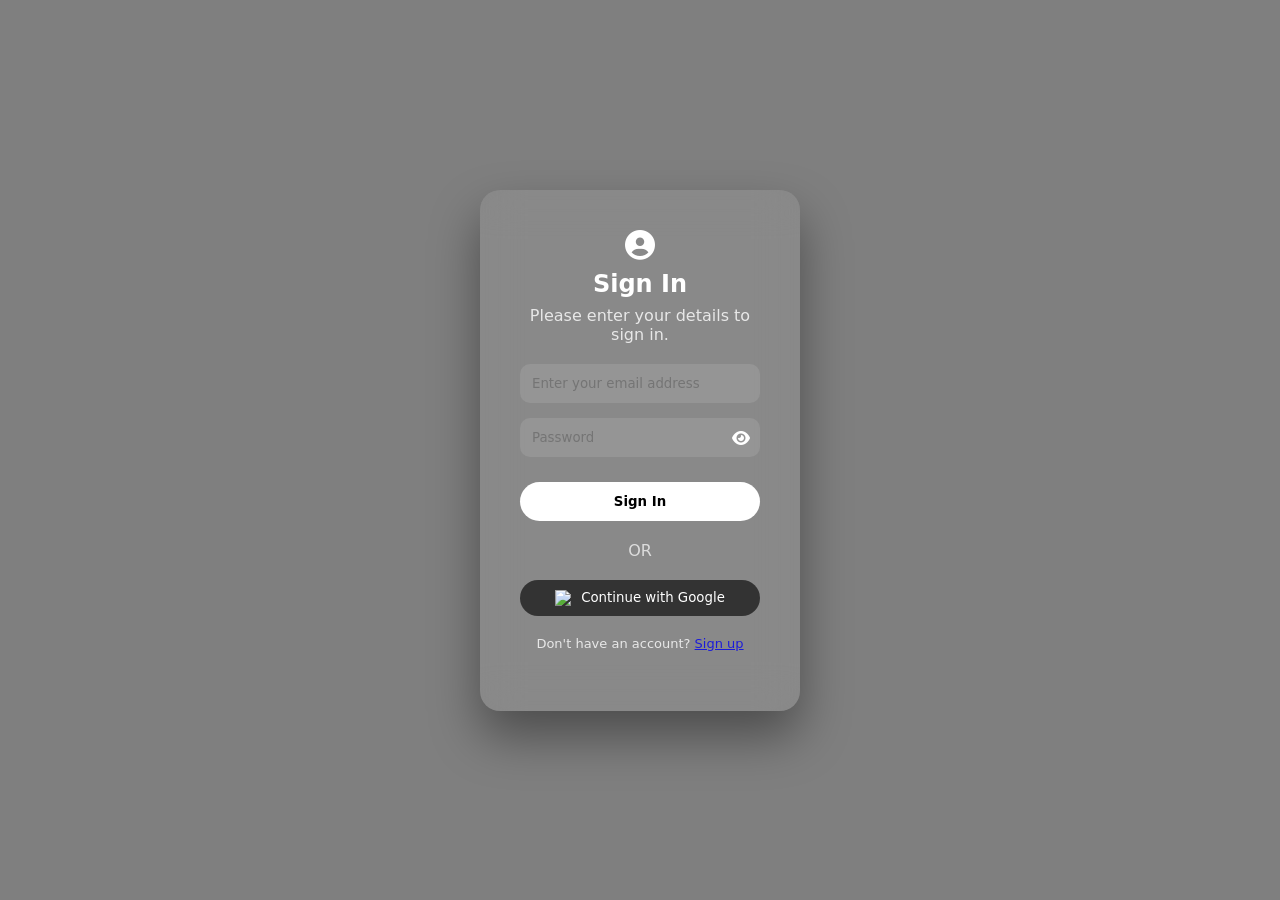
==== login.html @ 8741e0f6 "push1" ====
<!DOCTYPE html>
<html lang="en">

<head>

<meta charset="UTF-8">
<meta name="viewport" content="width=device-width, initial-scale=1.0">

<title>Sign In | VMK Networks</title>

<link rel="stylesheet" href="css/login.css">

<link rel="stylesheet"
href="https://cdnjs.cloudflare.com/ajax/libs/font-awesome/6.5.0/css/all.min.css">

</head>

<body>

<!-- VIDEO BACKGROUND -->

<video autoplay muted loop class="video-bg">
<source src="video/background.mp4" type="video/mp4">
</video>

<div class="overlay"></div>


<!-- LOGIN CARD -->

<div class="login-card">

<i class="fa fa-user-circle icon"></i>

<h2>Sign In</h2>

<p>Please enter your details to sign in.</p>


<form id="loginForm">

<div class="input-box">

<input type="text" id="username" placeholder="Enter your email address">

</div>


<div class="input-box password">

<input type="password" id="password" placeholder="Password">

<i class="fa fa-eye" onclick="togglePassword()"></i>

</div>

<button type="submit" class="login-btn">

Sign In

</button>

</form>


<div class="divider">OR</div>

<button class="google-btn">

<img src="https://img.icons8.com/color/20/google-logo.png">

Continue with Google

</button>

<p class="signup">

Don't have an account? <a href="#">Sign up</a>

</p>

</div>


<script src="js/login.js"></script>

</body>
</html>
---- css/login.css ----
*{
margin:0;
padding:0;
box-sizing:border-box;
font-family:system-ui;
}

body{
height:100vh;
display:flex;
justify-content:center;
align-items:center;
color:white;
}

/* VIDEO */

.video-bg{
position:fixed;
top:0;
left:0;
width:100%;
height:100%;
object-fit:cover;
filter:blur(8px) brightness(.5);
z-index:-2;
}

.overlay{
position:fixed;
width:100%;
height:100%;
background:rgba(0,0,0,.5);
z-index:-1;
}


/* LOGIN CARD */

.login-card{

width:320px;

padding:40px;

border-radius:20px;

background:rgba(255,255,255,0.08);

backdrop-filter:blur(20px);

text-align:center;

box-shadow:0 25px 50px rgba(0,0,0,.4);

}

.icon{
font-size:30px;
margin-bottom:10px;
}

h2{
margin-bottom:8px;
}

p{
opacity:.8;
margin-bottom:20px;
}


/* INPUT */

.input-box{
margin-bottom:15px;
position:relative;
}

.input-box input{

width:100%;

padding:12px;

border:none;

border-radius:10px;

background:rgba(255,255,255,0.1);

color:white;

}

.password i{

position:absolute;

right:10px;

top:12px;

cursor:pointer;

}


/* BUTTON */

.login-btn{

width:100%;

padding:12px;

border:none;

border-radius:20px;

background:white;

color:black;

font-weight:600;

cursor:pointer;

margin-top:10px;

}

.divider{
margin:20px 0;
opacity:.7;
}

.google-btn{

width:100%;

padding:10px;

border:none;

border-radius:20px;

background:#333;

color:white;

display:flex;

align-items:center;

justify-content:center;

gap:10px;

cursor:pointer;

}

.signup{
margin-top:20px;
font-size:13px;
}
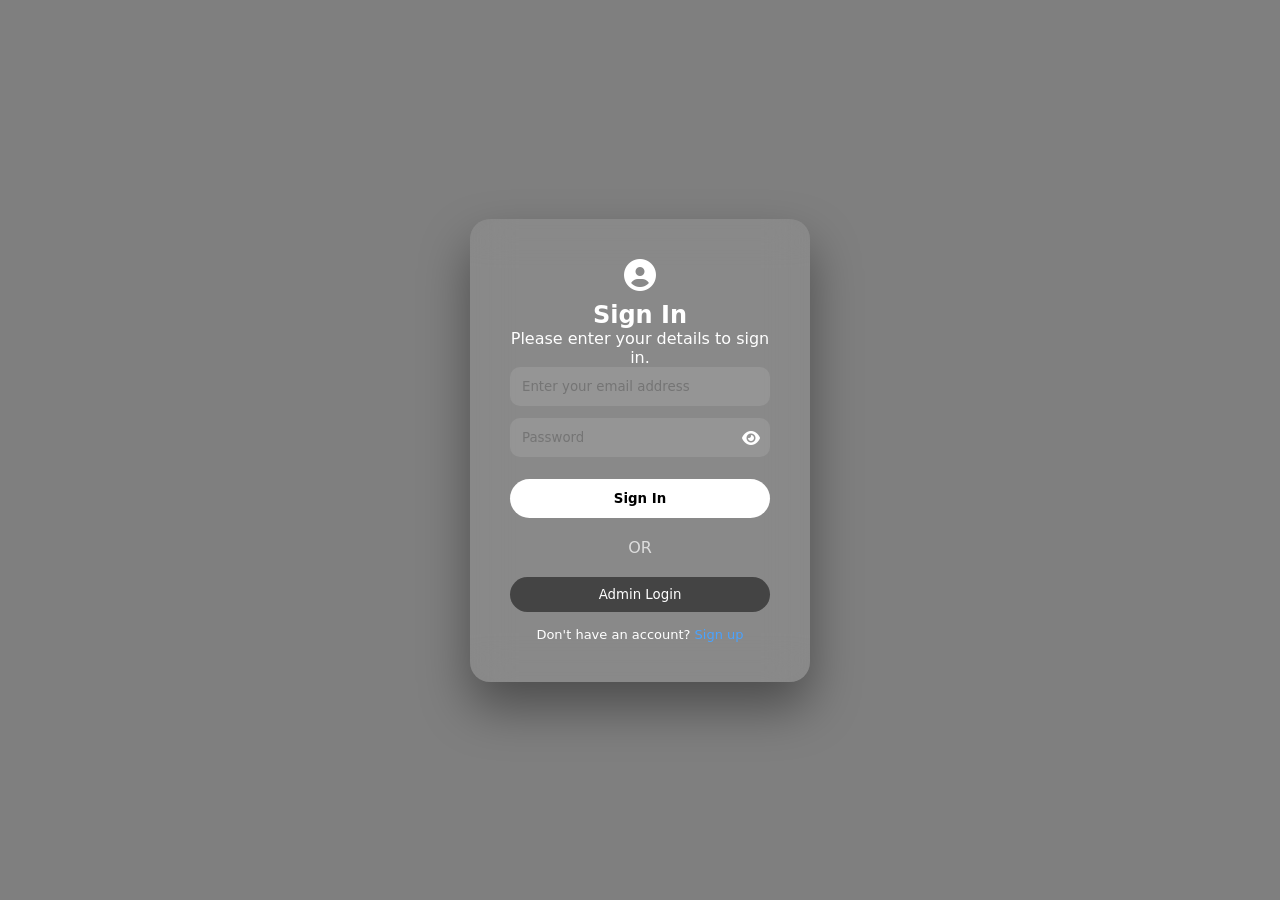
==== commit 06d43897: "update 1" ====
--- a/login.html
+++ b/login.html
@@ -1,5 +1,5 @@
 <!DOCTYPE html>
-<html lang="en">
+<html>
 
 <head>
 
@@ -15,6 +15,7 @@
 
 </head>
 
+
 <body>
 
 <!-- VIDEO BACKGROUND -->
@@ -26,8 +27,6 @@
 <div class="overlay"></div>
 
 
-<!-- LOGIN CARD -->
-
 <div class="login-card">
 
 <i class="fa fa-user-circle icon"></i>
@@ -37,16 +36,13 @@
 <p>Please enter your details to sign in.</p>
 
 
+<!-- LOGIN FORM -->
+
 <form id="loginForm">
 
-<div class="input-box">
+<input type="email" placeholder="Enter your email address">
 
-<input type="text" id="username" placeholder="Enter your email address">
-
-</div>
-
-
-<div class="input-box password">
+<div class="password-box">
 
 <input type="password" id="password" placeholder="Password">
 
@@ -54,28 +50,78 @@
 
 </div>
 
-<button type="submit" class="login-btn">
-
-Sign In
-
-</button>
+<button class="btn">Sign In</button>
 
 </form>
 
 
 <div class="divider">OR</div>
 
-<button class="google-btn">
 
-<img src="https://img.icons8.com/color/20/google-logo.png">
+<button class="admin-btn">
+Admin Login
+</button>
 
-Continue with Google
-
-</button>
 
 <p class="signup">
 
-Don't have an account? <a href="#">Sign up</a>
+Don't have an account?
+
+<a onclick="showRegister()">Sign up</a>
+
+</p>
+
+</div>
+
+
+
+<!-- REGISTER CARD -->
+
+<div class="register-card" id="registerCard">
+
+<h2>Create Account</h2>
+
+
+<form>
+
+<div class="row">
+
+<input placeholder="First Name">
+
+<input placeholder="Last Name">
+
+</div>
+
+<input placeholder="Email">
+
+<input placeholder="Phone">
+
+<input placeholder="Address (Optional)">
+
+<input placeholder="Pin Code">
+
+
+<div class="password-box">
+
+<input type="password" id="regPassword" placeholder="Password">
+
+<i class="fa fa-eye" onclick="toggleRegPassword()"></i>
+
+</div>
+
+<input type="password" placeholder="Confirm Password">
+
+
+<button class="btn">Register</button>
+
+</form>
+
+
+<p class="signup">
+
+Already have an account?
+
+<a onclick="showLogin()">Sign In</a>
 
 </p>
 
--- a/css/login.css
+++ b/css/login.css
@@ -13,7 +13,7 @@
 color:white;
 }
 
-/* VIDEO */
+/* VIDEO BACKGROUND */
 
 .video-bg{
 position:fixed;
@@ -37,9 +37,10 @@
 
 /* LOGIN CARD */
 
-.login-card{
+.login-card,
+.register-card{
 
-width:320px;
+width:340px;
 
 padding:40px;
 
@@ -55,33 +56,24 @@
 
 }
 
+.register-card{
+display:none;
+}
+
+
 .icon{
-font-size:30px;
+font-size:32px;
 margin-bottom:10px;
 }
 
-h2{
-margin-bottom:8px;
-}
 
-p{
-opacity:.8;
-margin-bottom:20px;
-}
-
-
-/* INPUT */
-
-.input-box{
-margin-bottom:15px;
-position:relative;
-}
-
-.input-box input{
+input{
 
 width:100%;
 
 padding:12px;
+
+margin-bottom:12px;
 
 border:none;
 
@@ -93,22 +85,28 @@
 
 }
 
-.password i{
 
-position:absolute;
-
-right:10px;
-
-top:12px;
-
-cursor:pointer;
-
+.row{
+display:flex;
+gap:10px;
 }
 
 
-/* BUTTON */
+.password-box{
+position:relative;
+}
 
-.login-btn{
+.password-box i{
+position:absolute;
+right:10px;
+top:12px;
+cursor:pointer;
+}
+
+
+/* BUTTONS */
+
+.btn{
 
 width:100%;
 
@@ -130,12 +128,8 @@
 
 }
 
-.divider{
-margin:20px 0;
-opacity:.7;
-}
 
-.google-btn{
+.admin-btn{
 
 width:100%;
 
@@ -145,23 +139,27 @@
 
 border-radius:20px;
 
-background:#333;
+background:#444;
 
 color:white;
-
-display:flex;
-
-align-items:center;
-
-justify-content:center;
-
-gap:10px;
 
 cursor:pointer;
 
 }
 
+
+.divider{
+margin:20px 0;
+opacity:.7;
+}
+
+
 .signup{
-margin-top:20px;
+margin-top:15px;
 font-size:13px;
+}
+
+.signup a{
+color:#4aa3ff;
+cursor:pointer;
 }
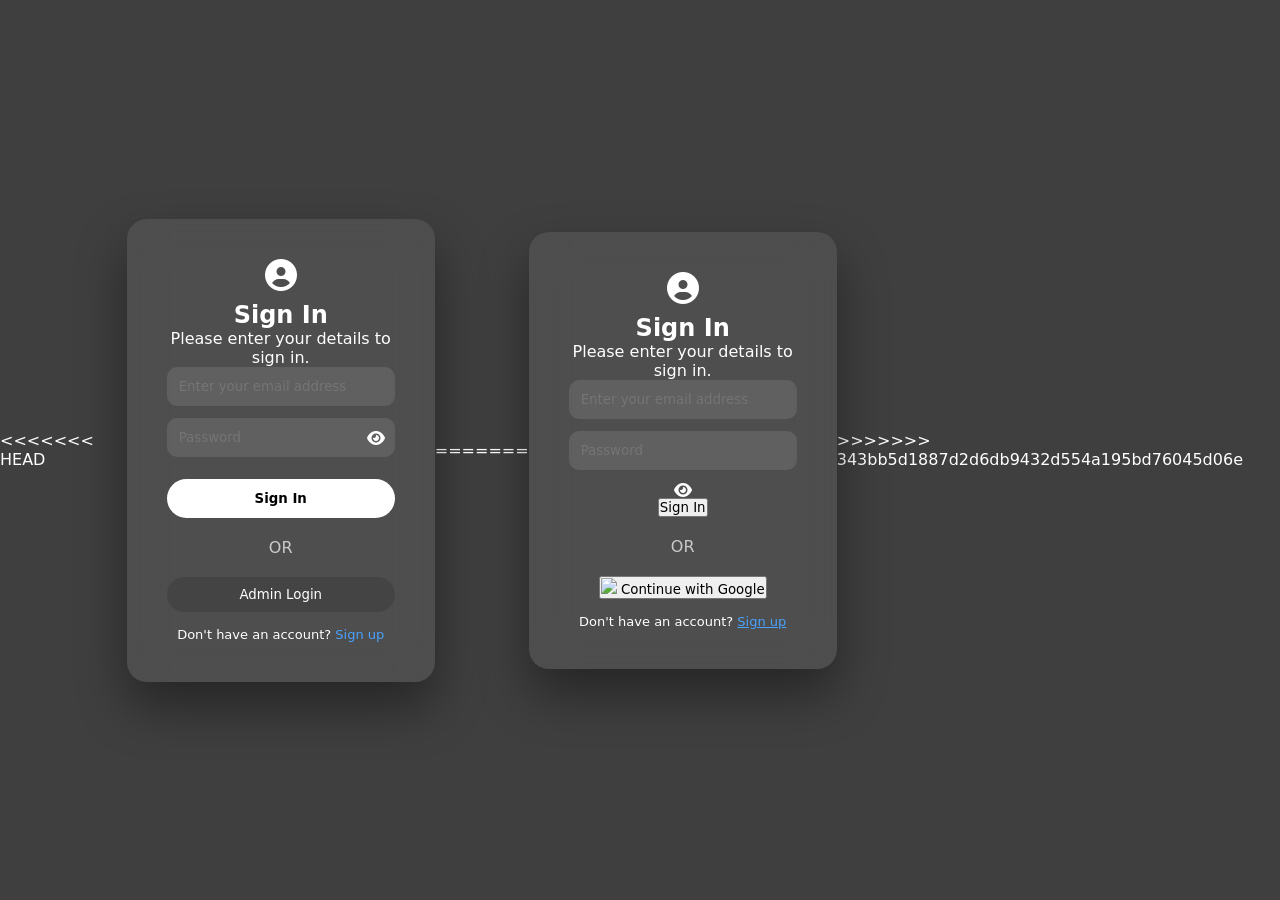
==== commit a99fcec8: "Merge branch 'main' of https://github.com/manikandanadmin/manikandanadmin.github.io" ====
--- a/login.html
+++ b/login.html
@@ -1,3 +1,4 @@
+<<<<<<< HEAD
 <!DOCTYPE html>
 <html>
 
@@ -131,4 +132,93 @@
 <script src="js/login.js"></script>
 
 </body>
+=======
+<!DOCTYPE html>
+<html lang="en">
+
+<head>
+
+<meta charset="UTF-8">
+<meta name="viewport" content="width=device-width, initial-scale=1.0">
+
+<title>Sign In | VMK Networks</title>
+
+<link rel="stylesheet" href="css/login.css">
+
+<link rel="stylesheet"
+href="https://cdnjs.cloudflare.com/ajax/libs/font-awesome/6.5.0/css/all.min.css">
+
+</head>
+
+<body>
+
+<!-- VIDEO BACKGROUND -->
+
+<video autoplay muted loop class="video-bg">
+<source src="video/background.mp4" type="video/mp4">
+</video>
+
+<div class="overlay"></div>
+
+
+<!-- LOGIN CARD -->
+
+<div class="login-card">
+
+<i class="fa fa-user-circle icon"></i>
+
+<h2>Sign In</h2>
+
+<p>Please enter your details to sign in.</p>
+
+
+<form id="loginForm">
+
+<div class="input-box">
+
+<input type="text" id="username" placeholder="Enter your email address">
+
+</div>
+
+
+<div class="input-box password">
+
+<input type="password" id="password" placeholder="Password">
+
+<i class="fa fa-eye" onclick="togglePassword()"></i>
+
+</div>
+
+<button type="submit" class="login-btn">
+
+Sign In
+
+</button>
+
+</form>
+
+
+<div class="divider">OR</div>
+
+<button class="google-btn">
+
+<img src="https://img.icons8.com/color/20/google-logo.png">
+
+Continue with Google
+
+</button>
+
+<p class="signup">
+
+Don't have an account? <a href="#">Sign up</a>
+
+</p>
+
+</div>
+
+
+<script src="js/login.js"></script>
+
+</body>
+>>>>>>> 343bb5d1887d2d6db9432d554a195bd76045d06e
 </html>
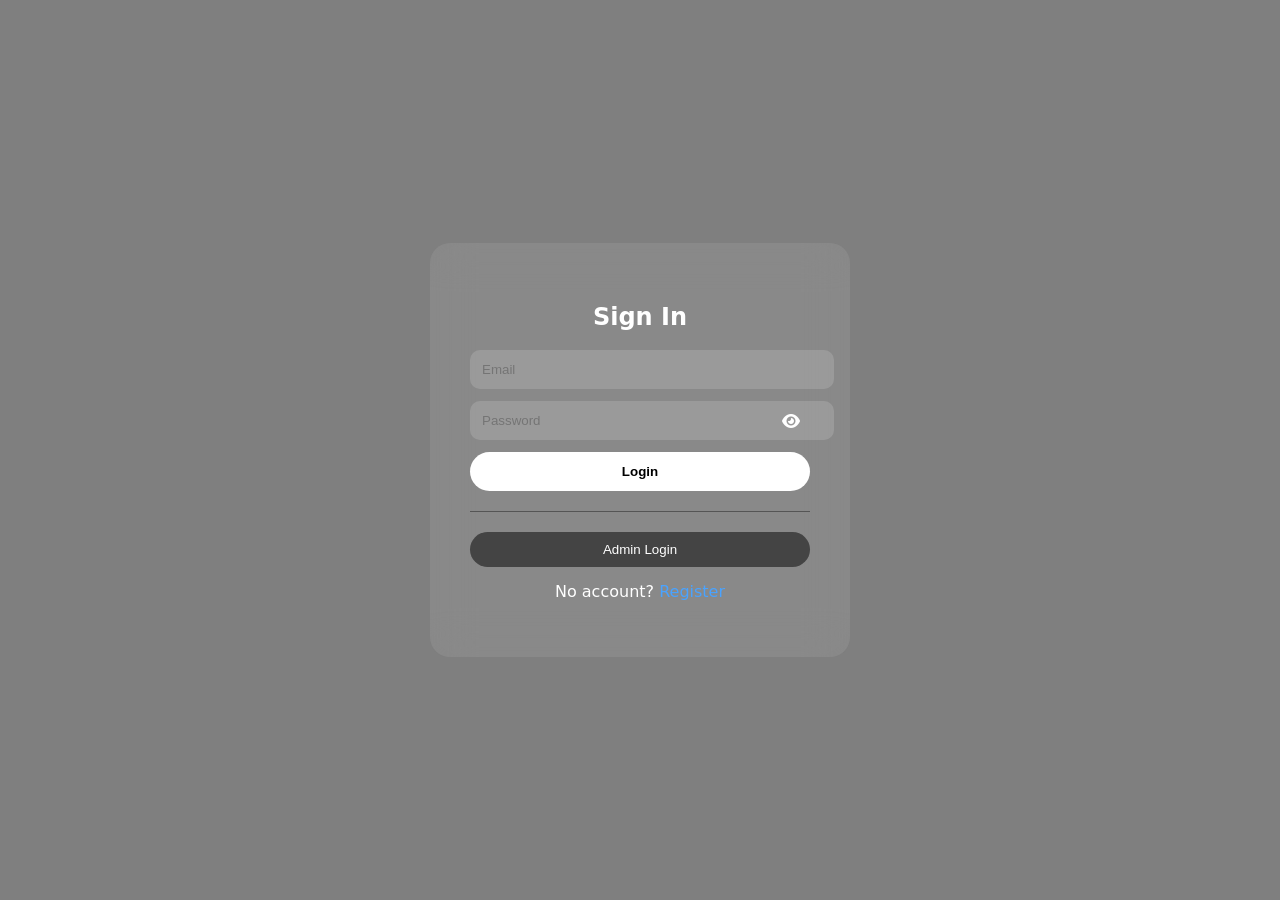
==== commit 498dffb4: "push1" ====
--- a/login.html
+++ b/login.html
@@ -1,147 +1,12 @@
-<<<<<<< HEAD
 <!DOCTYPE html>
 <html>
 
 <head>
 
 <meta charset="UTF-8">
-<meta name="viewport" content="width=device-width, initial-scale=1.0">
+<meta name="viewport" content="width=device-width, initial-scale=1">
 
-<title>Sign In | VMK Networks</title>
-
-<link rel="stylesheet" href="css/login.css">
-
-<link rel="stylesheet"
-href="https://cdnjs.cloudflare.com/ajax/libs/font-awesome/6.5.0/css/all.min.css">
-
-</head>
-
-
-<body>
-
-<!-- VIDEO BACKGROUND -->
-
-<video autoplay muted loop class="video-bg">
-<source src="video/background.mp4" type="video/mp4">
-</video>
-
-<div class="overlay"></div>
-
-
-<div class="login-card">
-
-<i class="fa fa-user-circle icon"></i>
-
-<h2>Sign In</h2>
-
-<p>Please enter your details to sign in.</p>
-
-
-<!-- LOGIN FORM -->
-
-<form id="loginForm">
-
-<input type="email" placeholder="Enter your email address">
-
-<div class="password-box">
-
-<input type="password" id="password" placeholder="Password">
-
-<i class="fa fa-eye" onclick="togglePassword()"></i>
-
-</div>
-
-<button class="btn">Sign In</button>
-
-</form>
-
-
-<div class="divider">OR</div>
-
-
-<button class="admin-btn">
-Admin Login
-</button>
-
-
-<p class="signup">
-
-Don't have an account?
-
-<a onclick="showRegister()">Sign up</a>
-
-</p>
-
-</div>
-
-
-
-<!-- REGISTER CARD -->
-
-<div class="register-card" id="registerCard">
-
-<h2>Create Account</h2>
-
-
-<form>
-
-<div class="row">
-
-<input placeholder="First Name">
-
-<input placeholder="Last Name">
-
-</div>
-
-<input placeholder="Email">
-
-<input placeholder="Phone">
-
-<input placeholder="Address (Optional)">
-
-<input placeholder="Pin Code">
-
-
-<div class="password-box">
-
-<input type="password" id="regPassword" placeholder="Password">
-
-<i class="fa fa-eye" onclick="toggleRegPassword()"></i>
-
-</div>
-
-<input type="password" placeholder="Confirm Password">
-
-
-<button class="btn">Register</button>
-
-</form>
-
-
-<p class="signup">
-
-Already have an account?
-
-<a onclick="showLogin()">Sign In</a>
-
-</p>
-
-</div>
-
-
-<script src="js/login.js"></script>
-
-</body>
-=======
-<!DOCTYPE html>
-<html lang="en">
-
-<head>
-
-<meta charset="UTF-8">
-<meta name="viewport" content="width=device-width, initial-scale=1.0">
-
-<title>Sign In | VMK Networks</title>
+<title>Login | VMK Networks</title>
 
 <link rel="stylesheet" href="css/login.css">
 
@@ -152,66 +17,76 @@
 
 <body>
 
-<!-- VIDEO BACKGROUND -->
+<!-- Background video -->
 
 <video autoplay muted loop class="video-bg">
-<source src="video/background.mp4" type="video/mp4">
+<source src="video/background.mp4">
 </video>
 
 <div class="overlay"></div>
 
 
-<!-- LOGIN CARD -->
-
-<div class="login-card">
-
-<i class="fa fa-user-circle icon"></i>
+<div class="card" id="loginCard">
 
 <h2>Sign In</h2>
 
-<p>Please enter your details to sign in.</p>
-
-
 <form id="loginForm">
 
-<div class="input-box">
+<input id="email" type="email" placeholder="Email">
 
-<input type="text" id="username" placeholder="Enter your email address">
+<div class="password-box">
 
-</div>
-
-
-<div class="input-box password">
-
-<input type="password" id="password" placeholder="Password">
+<input id="password" type="password" placeholder="Password">
 
 <i class="fa fa-eye" onclick="togglePassword()"></i>
 
 </div>
 
-<button type="submit" class="login-btn">
-
-Sign In
-
-</button>
+<button type="submit" class="btn">Login</button>
 
 </form>
 
+<div class="line"></div>
 
-<div class="divider">OR</div>
+<button class="admin-btn">Admin Login</button>
 
-<button class="google-btn">
+<p class="link">
+No account? <span onclick="showRegister()">Register</span>
+</p>
 
-<img src="https://img.icons8.com/color/20/google-logo.png">
+</div>
 
-Continue with Google
 
-</button>
 
-<p class="signup">
+<div class="card register" id="registerCard">
 
-Don't have an account? <a href="#">Sign up</a>
+<h2>Create Account</h2>
 
+<form id="registerForm">
+
+<div class="row">
+<input id="first" placeholder="First name">
+<input id="last" placeholder="Last name">
+</div>
+
+<input id="regEmail" placeholder="Email">
+
+<input id="phone" placeholder="Phone">
+
+<input id="address" placeholder="Address (Optional)">
+
+<input id="pincode" placeholder="Pincode">
+
+<input id="regPass" type="password" placeholder="Password">
+
+<input id="confirmPass" type="password" placeholder="Confirm Password">
+
+<button type="submit" class="btn">Register</button>
+
+</form>
+
+<p class="link">
+Already account? <span onclick="showLogin()">Login</span>
 </p>
 
 </div>
@@ -220,5 +95,4 @@
 <script src="js/login.js"></script>
 
 </body>
->>>>>>> 343bb5d1887d2d6db9432d554a195bd76045d06e
-</html>+</html> 
--- a/css/login.css
+++ b/css/login.css
@@ -1,24 +1,15 @@
-*{
+body{
 margin:0;
-padding:0;
-box-sizing:border-box;
 font-family:system-ui;
-}
-
-body{
-height:100vh;
 display:flex;
 justify-content:center;
 align-items:center;
+height:100vh;
 color:white;
 }
 
-/* VIDEO BACKGROUND */
-
 .video-bg{
 position:fixed;
-top:0;
-left:0;
 width:100%;
 height:100%;
 object-fit:cover;
@@ -34,63 +25,33 @@
 z-index:-1;
 }
 
-
-/* LOGIN CARD */
-
-.login-card,
-.register-card{
-
+.card{
 width:340px;
-
 padding:40px;
-
 border-radius:20px;
-
 background:rgba(255,255,255,0.08);
-
 backdrop-filter:blur(20px);
-
 text-align:center;
-
-box-shadow:0 25px 50px rgba(0,0,0,.4);
-
 }
 
-.register-card{
+.register{
 display:none;
 }
 
-
-.icon{
-font-size:32px;
-margin-bottom:10px;
+input{
+width:100%;
+padding:12px;
+margin-bottom:12px;
+border-radius:10px;
+border:none;
+background:rgba(255,255,255,.15);
+color:white;
 }
-
-
-input{
-
-width:100%;
-
-padding:12px;
-
-margin-bottom:12px;
-
-border:none;
-
-border-radius:10px;
-
-background:rgba(255,255,255,0.1);
-
-color:white;
-
-}
-
 
 .row{
 display:flex;
 gap:10px;
 }
-
 
 .password-box{
 position:relative;
@@ -103,63 +64,37 @@
 cursor:pointer;
 }
 
-
-/* BUTTONS */
-
 .btn{
-
 width:100%;
-
 padding:12px;
-
 border:none;
-
 border-radius:20px;
-
 background:white;
-
 color:black;
-
 font-weight:600;
-
 cursor:pointer;
-
-margin-top:10px;
-
 }
 
+.line{
+height:1px;
+background:#555;
+margin:20px 0;
+}
 
 .admin-btn{
-
 width:100%;
-
 padding:10px;
-
 border:none;
-
 border-radius:20px;
-
 background:#444;
-
 color:white;
-
-cursor:pointer;
-
 }
 
-
-.divider{
-margin:20px 0;
-opacity:.7;
+.link{
+margin-top:15px;
 }
 
-
-.signup{
-margin-top:15px;
-font-size:13px;
-}
-
-.signup a{
+.link span{
 color:#4aa3ff;
 cursor:pointer;
-}+} 
